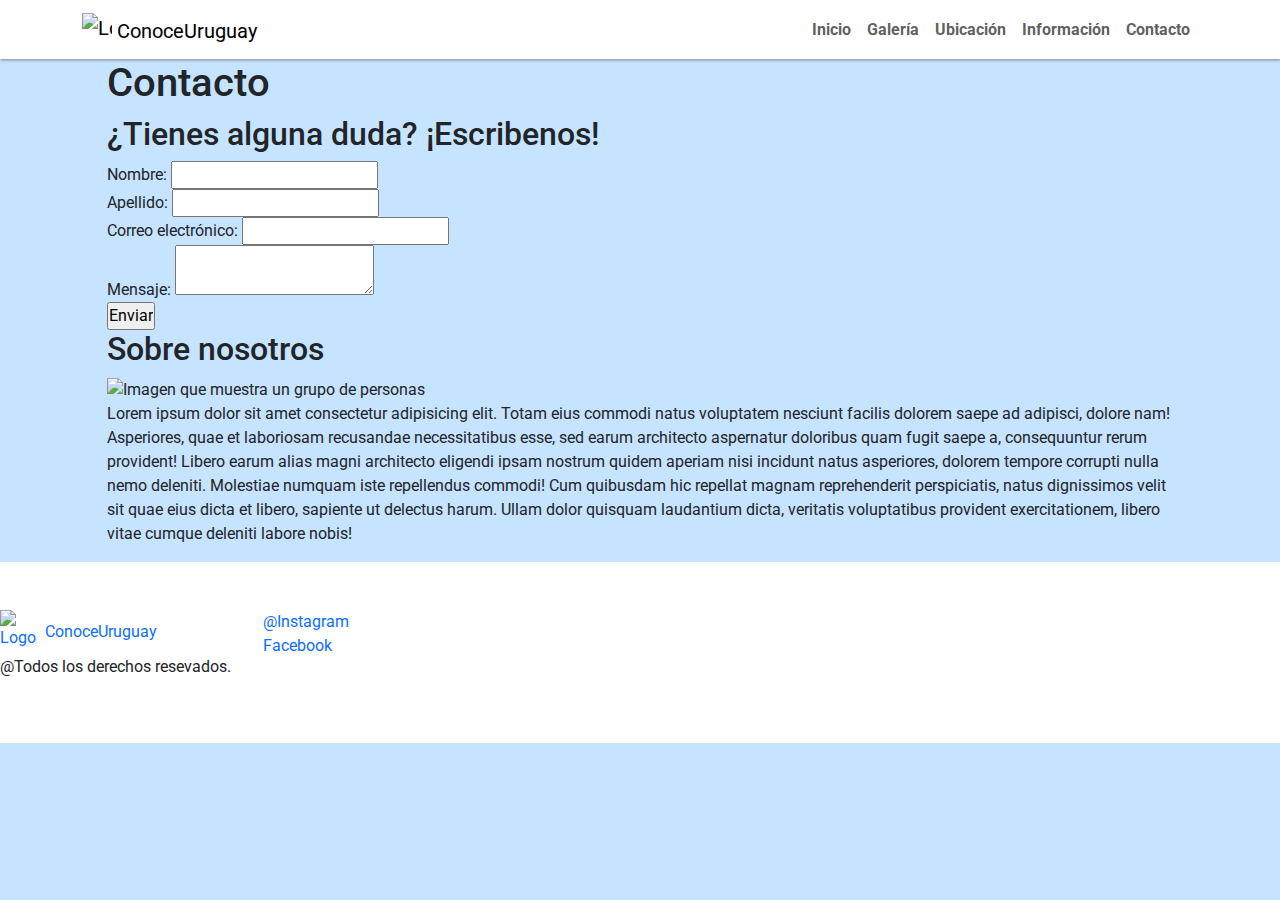
==== pages/contacto.html @ ebfac6cf "Subido a GitHub" ====
<!DOCTYPE html>
<html lang="en">

<head>
    <meta charset="UTF-8">
    <meta name="viewport" content="width=device-width, initial-scale=1.0">
    <!-- Fuentes -->
    <link rel="preconnect" href="https://fonts.googleapis.com">
    <link rel="preconnect" href="https://fonts.gstatic.com" crossorigin>
    <link
        href="https://fonts.googleapis.com/css2?family=Roboto:ital,wght@0,100;0,300;0,400;0,500;0,700;0,900;1,100;1,300;1,400;1,500;1,700;1,900&display=swap"
        rel="stylesheet">
    <!-- Se utiliza un solo CSS para todo el proyecto -->
    <link href="https://cdn.jsdelivr.net/npm/bootstrap@5.3.3/dist/css/bootstrap.min.css" rel="stylesheet"
        integrity="sha384-QWTKZyjpPEjISv5WaRU9OFeRpok6YctnYmDr5pNlyT2bRjXh0JMhjY6hW+ALEwIH" crossorigin="anonymous">
    <link rel="stylesheet" href="../styles/style.css">
    <title>Contacto | ConoceUruguay</title>
    <link rel="shortcut icon" href="../multimedia/logo.ico">
</head>

<body>
    <div class="estructura-pagina">
        <header class="container-fluid encabezado">
            <nav class="navbar navbar-expand-md">
                <div class="container-lg">
                    <a class="navbar-brand" href="../index.html">
                        <img src="../multimedia/logo.png" width="30" height="30" alt="Logo sobre página de viajes"
                            class="d-inline-block align-text-bottom">
                        ConoceUruguay
                    </a>
                    <button class="navbar-toggler" type="button" data-bs-toggle="collapse"
                        data-bs-target="#navbarSupportedContent" aria-controls="navbarSupportedContent"
                        aria-expanded="false" aria-label="Toggle navigation">
                        <span class="navbar-toggler-icon"></span>
                    </button>
                    <div class="collapse navbar-collapse justify-content-end" id="navbarSupportedContent">
                        <ul class="navbar-nav mb-2 mb-md-0">
                            <li class="nav-item">
                                <a class="nav-link" href="../index.html">Inicio</a>
                            </li>
                            <li class="nav-item">
                                <a class="nav-link" href="../pages/galeria.html">Galería</a>
                            </li>
                            <li class="nav-item">
                                <a class="nav-link" href="../pages/ubicaciones.html">Ubicación</a>
                            </li>
                            <li class="nav-item">
                                <a class="nav-link" href="../pages/informacion.html">Información</a>
                            </li>
                            <li class="nav-item">
                                <a class="nav-link" href="../pages/contacto.html">Contacto</a>
                            </li>
                            <!-- <li class="nav-item dropdown">
                                        <a class="nav-link dropdown-toggle" href="#" role="button" data-bs-toggle="dropdown"
                                            aria-expanded="false">
                                            Perfil
                                        </a>
                                        <ul class="dropdown-menu">
                                            <li><a class="dropdown-item" href="#">Action</a></li>
                                            <li><a class="dropdown-item" href="#">Another action</a></li>
                                            <li>
                                                <hr class="dropdown-divider">
                                            </li>
                                            <li><a class="dropdown-item" href="#">Something else here</a></li>
                                        </ul>
                                    </li> -->
                        </ul>

                    </div>
                </div>
            </nav>
        </header>
        <main class="contenido-principal">
            <h1>Contacto</h1>
            <section class="formulario-contacto">
                <h2>¿Tienes alguna duda? ¡Escribenos!</h2>
                <form action="" method="POST">
                    <label for="nombre">Nombre:</label>
                    <input type="text" id="nombre">
                    <br>
                    <label for="apellido">Apellido:</label>
                    <input type="text" id="apellido">
                    <br>
                    <label for="email">Correo electrónico:</label>
                    <input type="text" id="email">
                    <br>
                    <label for="mensaje">Mensaje:</label>
                    <textarea id="mensaje">
                    </textarea>
                    <br>
                    <input type="submit" value="Enviar">
                </form>
            </section>
            <section class="sobre-nosotros">
                <h2>Sobre nosotros</h2>
                <img src="../multimedia/sobre-nosotros.avif" alt="Imagen que muestra un grupo de personas"
                    class="img-sobre-nosotros">
                <p>Lorem ipsum dolor sit amet consectetur adipisicing elit. Totam eius commodi natus voluptatem nesciunt
                    facilis dolorem saepe ad adipisci, dolore nam! Asperiores, quae et laboriosam recusandae
                    necessitatibus
                    esse, sed earum architecto aspernatur doloribus quam fugit saepe a, consequuntur rerum provident!
                    Libero
                    earum alias magni architecto eligendi ipsam nostrum quidem aperiam nisi incidunt natus asperiores,
                    dolorem tempore corrupti nulla nemo deleniti. Molestiae numquam iste repellendus commodi! Cum
                    quibusdam
                    hic repellat magnam reprehenderit perspiciatis, natus dignissimos velit sit quae eius dicta et
                    libero,
                    sapiente ut delectus harum. Ullam dolor quisquam laudantium dicta, veritatis voluptatibus provident
                    exercitationem, libero vitae cumque deleniti labore nobis!</p>
            </section>
        </main>
        <footer class="pie-de-pagina">
            <section>
                <a href="../index.html" class="logo">
                    <img src="../multimedia/logo.png" alt="Logo sobre página de viajes" class="img-logo">
                    ConoceUruguay
                </a>
                <p>@Todos los derechos resevados.</p>
            </section>
            <section class="redes-sociales">
                <ul>
                    <li>
                        <a href="https://www.instagram.com/" target="_blank">
                            @Instagram
                        </a>
                    </li>
                    <li>
                        <a href="https://www.facebook.com/?locale=es_LA" target="_blank">
                            Facebook
                        </a>
                    </li>
                </ul>
            </section>
        </footer>
    </div>

    <script src="https://cdn.jsdelivr.net/npm/bootstrap@5.3.3/dist/js/bootstrap.bundle.min.js"
        integrity="sha384-YvpcrYf0tY3lHB60NNkmXc5s9fDVZLESaAA55NDzOxhy9GkcIdslK1eN7N6jIeHz"
        crossorigin="anonymous"></script>
</body>

</html>
---- styles/style.css ----
/* Selectores */

/* Selectores de etiqueta */

* {
    padding: 0;
    margin: 0;
    box-sizing: border-box;
}

body {
    font-family: "Roboto";
    background-color: #c6e3ff;
}

/* ### Estilo de la barra de navegación ### */

header {
    background-color: #FFFFFF;
    position: sticky;
    z-index: 20;
    top:0px;
    box-shadow: 1px 1px 3px gray;
}

nav ul {
    display: flex;
}

/* .menu {
    display: flex;
    align-items: center;
    justify-content: space-between;
    padding: 0 30px; 
} */

/* ######################################## */

/* Margen superior para dejar espacio para la barra de navegación */
main {
    /* margin-top: 59px; */
    /* display: inherit; */
    overflow:visible;
}

/* Estilo del footer */
footer {
    background-color: #FFFFFF;
    display: flex;
    /* width:100%; */
    /* box-shadow: 1px 1px 3px gray; */
    /* position:fixed; */
    /* bottom:0; */
}

/* Quitar las decoraciones de los anclajes */
a {
    text-decoration: none;
}

/* Quitar viñetas de las listas */
ul {
    list-style-type: none;    
}

/* Elementos de texto de la barra de navegación */
header nav ul li {
    /* display: inline-block;
    font-size: larger; */
    font-weight: bold;
}

/* Selectores de ID */

#id-ejemplo {
    background-color: gray;
}

/* Selectores de clases */

.clase-ejemplo {
    width: 50%;
    height: 100vh;
    /* viewport width/height utiliza la medida del dispositivo */
    /* Porcentaje % utiliza el porcentaje de su contenedor */
}

.logo {
    /* background-color: red; */
    display: flex;
    align-items: center;
    /* margin-left: 20px; */
}

.img-logo {
    width: 45px;
    height: 45px;
}

/* .btn-perfil {
    width: 45px;
    height: 45px;
    margin: 10px;
} */

.imagen-galeria {
    max-width: 20%;
}

.lugar {
    display: inline-flex;
}

.imagen-lista {
    width: 150px;
}

.lista-lugares {
    display: flex;
    /* flex-direction: row;  column */
    justify-content: center;
    flex-wrap: wrap;
}

.lugar {
    width: 80%;
}

/* Comienza a aplicar Grid */

.estructura-pagina {
    display: grid;
    grid-template-columns: 1fr 10fr 1fr;
    grid-template-areas: 
    "header header header"
    ". main ."
    "footer footer footer";
}

.encabezado {
    grid-area: header;
}

.contenido-principal {
    grid-area: main;
}

.pie-de-pagina {
    grid-area: footer;
    padding-top: 3rem;
    padding-bottom: 3rem;
    /* width: 100%; */
    /* height: 20vh; */
}

.portada {
    grid-area: portada;
    /* grid-column: 1/3; */

}

.seccion-index {
    /* background-image: url("../multimedia/galeria/Montevideo-Plaza-Independencia-1.jpg");
    background-image: ;
    background-repeat: no-repeat;
    background-size: cover; */
    /* height: 90vh; */
    /* display: grid; */
    /* max-height: 1400px; */
    justify-content: center;
    align-items: center;
    /* grid-template-columns: 1fr 1fr 1fr; */
    /* grid-template-rows: 1fr 1fr 1fr 1fr; */
    /* grid-template-areas:
    "img-index img-index img-index"
    "titulo titulo titulo"
    "sub-titulo sub-titulo sub-titulo"
    "parrafo parrafo parrafo"; */
}

.titulo {
    grid-area: titulo;
    border-width: 3px;
    border-color: red;
}

.sub-titulo {
    grid-area: sub-titulo;
}

.parrafo {
    grid-area: parrafo;
}

.img-index {
    position: sticky;
    top:59px;
    z-index: -10;
    grid-area: img-index;
    /* grid-column: 1/4;
    grid-row: 1/4; */
    /* object-fit: cover; */
    width: 100%;

    /* height: 100%; */
    /* max-height: 94vh; */
}

/* @media only screen and () {
    
} */
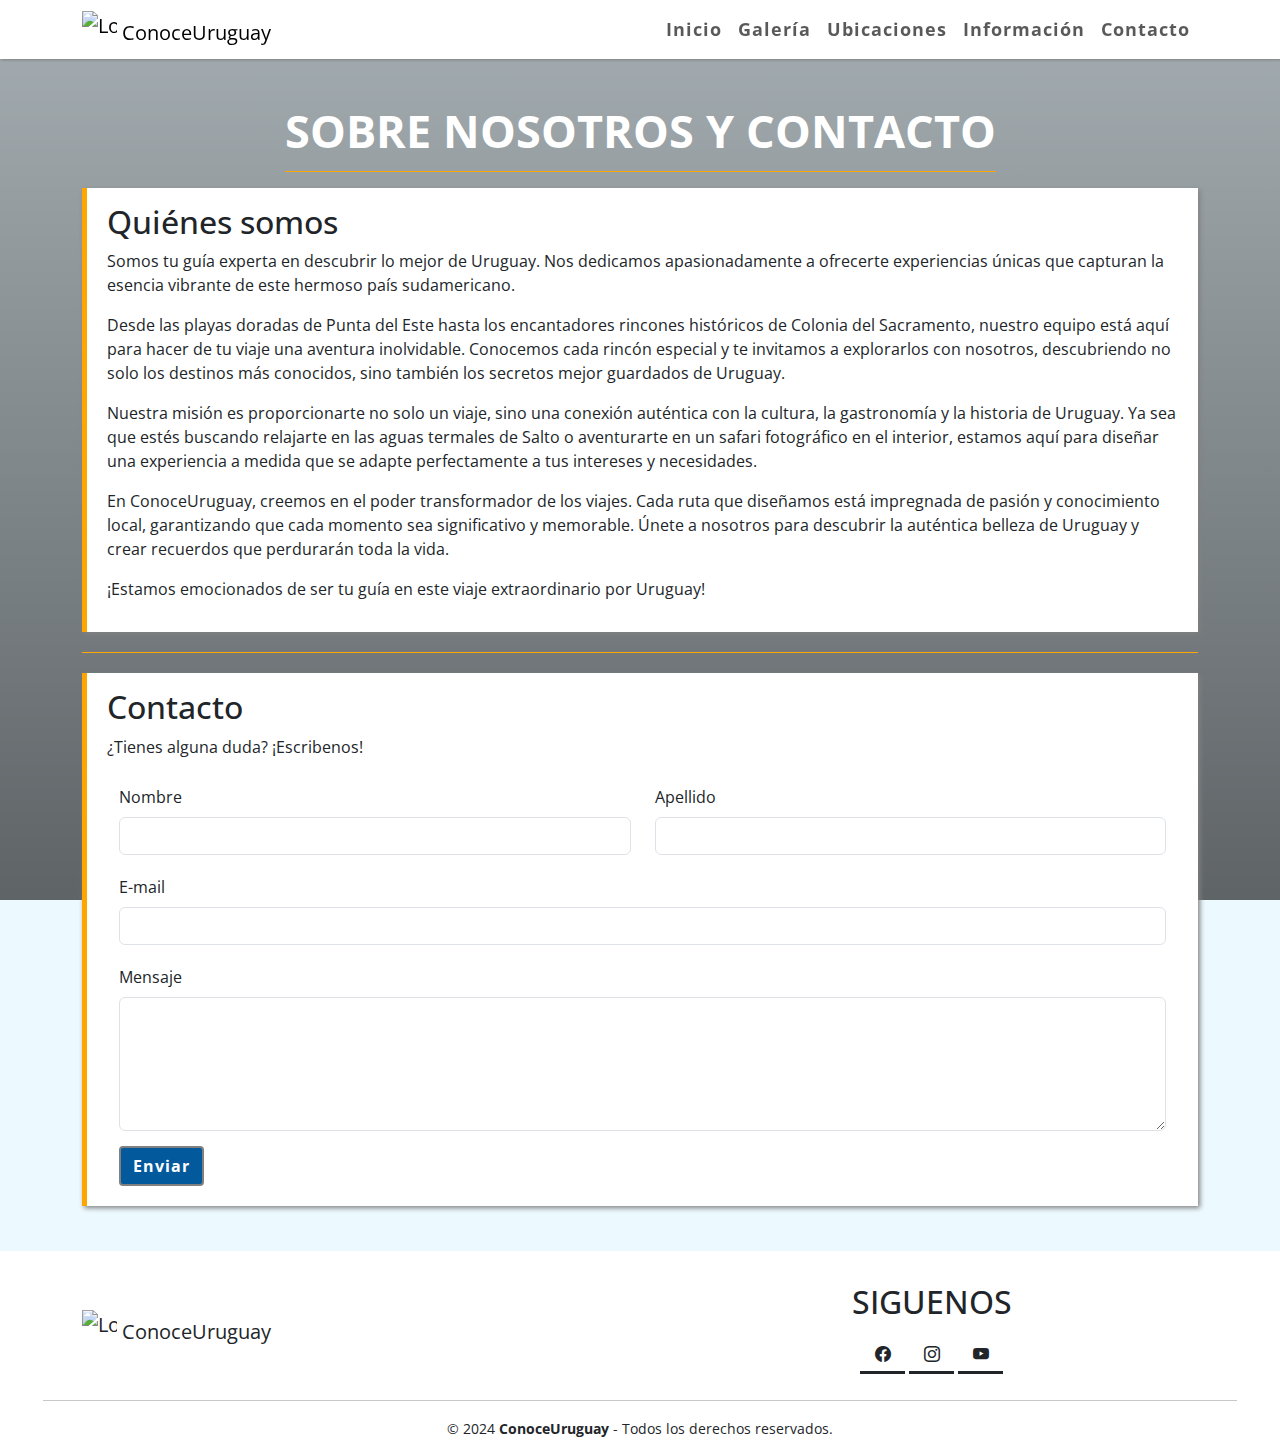
==== commit 1bc93e30: "Formato de documentos" ====
--- a/pages/contacto.html
+++ b/pages/contacto.html
@@ -4,136 +4,154 @@
 <head>
     <meta charset="UTF-8">
     <meta name="viewport" content="width=device-width, initial-scale=1.0">
+    <!-- Meta Description -->
+    <meta name="description"
+        content="Contáctanos para más información sobre viajes en Uruguay. Resuelve tus dudas, consulta sobre reservas o simplemente déjanos saber cómo podemos ayudarte a planificar la experiencia perfecta en Uruguay.">
+    <!-- Meta Keywords -->
+    <meta name="description"
+        content="Contacto viajes Uruguay, Consultas turismo Uruguay, Información contacto Uruguay, Reservas viajes Uruguay, Contactar agencia viajes Uruguay">
     <!-- Fuentes -->
     <link rel="preconnect" href="https://fonts.googleapis.com">
     <link rel="preconnect" href="https://fonts.gstatic.com" crossorigin>
     <link
-        href="https://fonts.googleapis.com/css2?family=Roboto:ital,wght@0,100;0,300;0,400;0,500;0,700;0,900;1,100;1,300;1,400;1,500;1,700;1,900&display=swap"
+        href="https://fonts.googleapis.com/css2?family=Open+Sans:ital,wdth,wght@0,75..100,300..800;1,75..100,300..800&display=swap"
         rel="stylesheet">
     <!-- Se utiliza un solo CSS para todo el proyecto -->
     <link href="https://cdn.jsdelivr.net/npm/bootstrap@5.3.3/dist/css/bootstrap.min.css" rel="stylesheet"
         integrity="sha384-QWTKZyjpPEjISv5WaRU9OFeRpok6YctnYmDr5pNlyT2bRjXh0JMhjY6hW+ALEwIH" crossorigin="anonymous">
+    <link rel="stylesheet" href="https://cdn.jsdelivr.net/npm/bootstrap-icons@1.11.3/font/bootstrap-icons.min.css">
     <link rel="stylesheet" href="../styles/style.css">
     <title>Contacto | ConoceUruguay</title>
-    <link rel="shortcut icon" href="../multimedia/logo.ico">
+    <link rel="shortcut icon" href="../multimedia/logo.ico" type="image/x-icon">
 </head>
 
 <body>
-    <div class="estructura-pagina">
-        <header class="container-fluid encabezado">
-            <nav class="navbar navbar-expand-md">
-                <div class="container-lg">
-                    <a class="navbar-brand" href="../index.html">
-                        <img src="../multimedia/logo.png" width="30" height="30" alt="Logo sobre página de viajes"
-                            class="d-inline-block align-text-bottom">
-                        ConoceUruguay
-                    </a>
-                    <button class="navbar-toggler" type="button" data-bs-toggle="collapse"
-                        data-bs-target="#navbarSupportedContent" aria-controls="navbarSupportedContent"
-                        aria-expanded="false" aria-label="Toggle navigation">
-                        <span class="navbar-toggler-icon"></span>
-                    </button>
-                    <div class="collapse navbar-collapse justify-content-end" id="navbarSupportedContent">
-                        <ul class="navbar-nav mb-2 mb-md-0">
-                            <li class="nav-item">
-                                <a class="nav-link" href="../index.html">Inicio</a>
-                            </li>
-                            <li class="nav-item">
-                                <a class="nav-link" href="../pages/galeria.html">Galería</a>
-                            </li>
-                            <li class="nav-item">
-                                <a class="nav-link" href="../pages/ubicaciones.html">Ubicación</a>
-                            </li>
-                            <li class="nav-item">
-                                <a class="nav-link" href="../pages/informacion.html">Información</a>
-                            </li>
-                            <li class="nav-item">
-                                <a class="nav-link" href="../pages/contacto.html">Contacto</a>
-                            </li>
-                            <!-- <li class="nav-item dropdown">
-                                        <a class="nav-link dropdown-toggle" href="#" role="button" data-bs-toggle="dropdown"
-                                            aria-expanded="false">
-                                            Perfil
-                                        </a>
-                                        <ul class="dropdown-menu">
-                                            <li><a class="dropdown-item" href="#">Action</a></li>
-                                            <li><a class="dropdown-item" href="#">Another action</a></li>
-                                            <li>
-                                                <hr class="dropdown-divider">
-                                            </li>
-                                            <li><a class="dropdown-item" href="#">Something else here</a></li>
-                                        </ul>
-                                    </li> -->
-                        </ul>
-
-                    </div>
-                </div>
-            </nav>
-        </header>
-        <main class="contenido-principal">
-            <h1>Contacto</h1>
-            <section class="formulario-contacto">
-                <h2>¿Tienes alguna duda? ¡Escribenos!</h2>
-                <form action="" method="POST">
-                    <label for="nombre">Nombre:</label>
-                    <input type="text" id="nombre">
-                    <br>
-                    <label for="apellido">Apellido:</label>
-                    <input type="text" id="apellido">
-                    <br>
-                    <label for="email">Correo electrónico:</label>
-                    <input type="text" id="email">
-                    <br>
-                    <label for="mensaje">Mensaje:</label>
-                    <textarea id="mensaje">
-                    </textarea>
-                    <br>
-                    <input type="submit" value="Enviar">
-                </form>
-            </section>
-            <section class="sobre-nosotros">
-                <h2>Sobre nosotros</h2>
-                <img src="../multimedia/sobre-nosotros.avif" alt="Imagen que muestra un grupo de personas"
-                    class="img-sobre-nosotros">
-                <p>Lorem ipsum dolor sit amet consectetur adipisicing elit. Totam eius commodi natus voluptatem nesciunt
-                    facilis dolorem saepe ad adipisci, dolore nam! Asperiores, quae et laboriosam recusandae
-                    necessitatibus
-                    esse, sed earum architecto aspernatur doloribus quam fugit saepe a, consequuntur rerum provident!
-                    Libero
-                    earum alias magni architecto eligendi ipsam nostrum quidem aperiam nisi incidunt natus asperiores,
-                    dolorem tempore corrupti nulla nemo deleniti. Molestiae numquam iste repellendus commodi! Cum
-                    quibusdam
-                    hic repellat magnam reprehenderit perspiciatis, natus dignissimos velit sit quae eius dicta et
-                    libero,
-                    sapiente ut delectus harum. Ullam dolor quisquam laudantium dicta, veritatis voluptatibus provident
-                    exercitationem, libero vitae cumque deleniti labore nobis!</p>
-            </section>
-        </main>
-        <footer class="pie-de-pagina">
-            <section>
-                <a href="../index.html" class="logo">
-                    <img src="../multimedia/logo.png" alt="Logo sobre página de viajes" class="img-logo">
+    <header class="container-fluid">
+        <nav class="navbar navbar-expand-md">
+            <div class="container-lg">
+                <a class="navbar-brand logo" href="../index.html">
+                    <img src="../multimedia/logo.png" width="35" height="35" alt="Logo sobre página de viajes"
+                        class="d-inline-block align-text-bottom">
                     ConoceUruguay
                 </a>
-                <p>@Todos los derechos resevados.</p>
+                <button class="navbar-toggler" type="button" data-bs-toggle="collapse"
+                    data-bs-target="#navbarSupportedContent" aria-controls="navbarSupportedContent"
+                    aria-expanded="false" aria-label="Toggle navigation">
+                    <span class="navbar-toggler-icon"></span>
+                </button>
+                <div class="collapse navbar-collapse justify-content-end" id="navbarSupportedContent">
+                    <ul class="navbar-nav mb-2 mb-md-0">
+                        <li class="nav-item">
+                            <a class="nav-link" href="../index.html">Inicio</a>
+                        </li>
+                        <li class="nav-item">
+                            <a class="nav-link" href="./galeria.html">Galería</a>
+                        </li>
+                        <li class="nav-item">
+                            <a class="nav-link" href="./ubicaciones.html">Ubicaciones</a>
+                        </li>
+                        <li class="nav-item">
+                            <a class="nav-link" href="./informacion.html">Información</a>
+                        </li>
+                        <li class="nav-item">
+                            <a class="nav-link" href="./contacto.html">Contacto</a>
+                        </li>
+                    </ul>
+
+                </div>
+            </div>
+        </nav>
+    </header>
+    <main>
+        <div class="fondo-contacto">
+            <section class="container-lg titulo-contacto">
+                <div>
+                    <h1>SOBRE NOSOTROS Y CONTACTO</h1>
+                    <hr>
+                </div>
             </section>
+            <section class="container-lg seccion-contacto">
+                <div class="caja">
+                    <h2>Quiénes somos</h2>
+                    <p>Somos tu guía experta en descubrir lo mejor de Uruguay. Nos dedicamos apasionadamente a ofrecerte
+                        experiencias únicas que capturan la esencia vibrante de este hermoso país sudamericano.</p>
+                    <p>Desde las playas doradas de Punta del Este hasta los encantadores rincones históricos de Colonia
+                        del
+                        Sacramento, nuestro equipo está aquí para hacer de tu viaje una aventura inolvidable. Conocemos
+                        cada
+                        rincón especial y te invitamos a explorarlos con nosotros, descubriendo no solo los destinos más
+                        conocidos, sino también los secretos mejor guardados de Uruguay.</p>
+                    <p>Nuestra misión es proporcionarte no solo un viaje, sino una conexión auténtica con la cultura, la
+                        gastronomía y la historia de Uruguay. Ya sea que estés buscando relajarte en las aguas termales
+                        de
+                        Salto o aventurarte en un safari fotográfico en el interior, estamos aquí para diseñar una
+                        experiencia a medida que se adapte perfectamente a tus intereses y necesidades.</p>
+                    <p>En ConoceUruguay, creemos en el poder transformador de los viajes. Cada ruta que diseñamos está
+                        impregnada de pasión y conocimiento local, garantizando que cada momento sea significativo y
+                        memorable. Únete a nosotros para descubrir la auténtica belleza de Uruguay y crear recuerdos que
+                        perdurarán toda la vida.</p>
+                    <p>¡Estamos emocionados de ser tu guía en este viaje extraordinario por Uruguay!</p>
+                </div>
+            </section>
+            <section class="container-lg seccion-contacto">
+                <!-- <div>
+                    <h2>CONTACTO</h2> -->
+                <hr>
+                <!-- </div> -->
+            </section>
+            <section class="container-lg seccion-contacto">
+                <div class="caja">
+                    <h2>Contacto</h2>
+                    <p>¿Tienes alguna duda? ¡Escribenos!</p>
+                    <form action="" method="POST" class="row m-0 p-0">
+                        <div class="item nombre">
+                            <label for="nombre" class="form-label">Nombre</label>
+                            <input type="text" class="form-control" id="nombre">
+                        </div>
+                        <div class="item apellido">
+                            <label for="apellido" class="form-label">Apellido</label>
+                            <input type="text" class="form-control" id="apellido">
+                        </div>
+                        <div class="item">
+                            <label for="email" class="form-label">E-mail</label>
+                            <input type="email" class="form-control" id="email" autocomplete="email">
+                        </div>
+                        <div class="item">
+                            <label for="mensaje" class="form-label">Mensaje</label>
+                            <textarea class="form-control" id="mensaje" rows="5"></textarea>
+                        </div>
+                        <div class="boton-item">
+                            <button type="submit" class="btn boton-form">Enviar</button>
+                        </div>
+                    </form>
+                </div>
+            </section>
+        </div>
+    </main>
+    <footer class="container-fluid">
+        <div class="container-lg pie-de-pagina">
+            <section class="footer-logo">
+                <a class="navbar-brand" href="./index.html">
+                    <img src="../multimedia/logo.png" width="35" height="35" alt="Logo sobre página de viajes"
+                        class="d-inline-block align-text-bottom">
+                    ConoceUruguay
+                </a>
+            </section>
+            <hr>
             <section class="redes-sociales">
-                <ul>
-                    <li>
-                        <a href="https://www.instagram.com/" target="_blank">
-                            @Instagram
-                        </a>
-                    </li>
-                    <li>
-                        <a href="https://www.facebook.com/?locale=es_LA" target="_blank">
-                            Facebook
-                        </a>
-                    </li>
-                </ul>
+                <h2>SIGUENOS</h2>
+                <div class="iconos-redes">
+                    <a class="bi bi-facebook" href="https://www.facebook.com/?locale=es_LA" target="_blank"></a>
+                    <a class="bi bi-instagram" href="https://www.instagram.com/" target="_blank"></a>
+                    <a class="bi bi-youtube" href="https://www.youtube.com/" target="_blank"></a>
+                </div>
             </section>
-        </footer>
-    </div>
-
+        </div>
+        <hr>
+        <section class="copyright">
+            <small>&copy; 2024 <b>ConoceUruguay</b> - Todos los derechos reservados.</small>
+        </section>
+    </footer>
     <script src="https://cdn.jsdelivr.net/npm/bootstrap@5.3.3/dist/js/bootstrap.bundle.min.js"
         integrity="sha384-YvpcrYf0tY3lHB60NNkmXc5s9fDVZLESaAA55NDzOxhy9GkcIdslK1eN7N6jIeHz"
         crossorigin="anonymous"></script>
--- a/styles/style.css
+++ b/styles/style.css
@@ -1,211 +1,669 @@
-/* Selectores */
-
-/* Selectores de etiqueta */
-
+@charset "UTF-8";
+/*##### MAPS #####*/
+/*##### FIN # MAPS #####*/
+/*##### VARIABLES #####*/
+/*##### FIN # VARIABLES #####*/
+/*##### MIXINS #####*/
+/*##### FIN # MIXINS #####*/
+/*##### EXTEND #####*/
+.texto-titulo-pag div h1, .contenedor-informacion .titulo-informacion div h1, .contenedor-ubicacion .titulo-ubicacion div h1, .contenedor-galeria .titulo-galeria div h1 {
+  justify-self: flex-start;
+  color: white;
+  font-weight: bold;
+  font-size: 45px;
+}
+.texto-titulo-pag div hr, .contenedor-informacion .titulo-informacion div hr, .contenedor-ubicacion .titulo-ubicacion div hr, .contenedor-galeria .titulo-galeria div hr {
+  width: 100%;
+  color: orange;
+  opacity: initial;
+  margin-top: 5px;
+}
+
+.barra_busqueda .busqueda-y-filtrado, .contenedor-informacion .titulo-informacion .busqueda-y-filtrado, .contenedor-ubicacion .titulo-ubicacion .busqueda-y-filtrado, .contenedor-galeria .titulo-galeria .busqueda-y-filtrado {
+  background-color: rgb(2, 90, 156);
+  padding: 10px 15px;
+  width: 100%;
+}
+.barra_busqueda .busqueda-y-filtrado .form-inline, .contenedor-informacion .titulo-informacion .busqueda-y-filtrado .form-inline, .contenedor-ubicacion .titulo-ubicacion .busqueda-y-filtrado .form-inline, .contenedor-galeria .titulo-galeria .busqueda-y-filtrado .form-inline {
+  border-left: 5px solid orange;
+}
+.barra_busqueda .busqueda-y-filtrado .form-inline .input-group .form-control, .contenedor-informacion .titulo-informacion .busqueda-y-filtrado .form-inline .input-group .form-control, .contenedor-ubicacion .titulo-ubicacion .busqueda-y-filtrado .form-inline .input-group .form-control, .contenedor-galeria .titulo-galeria .busqueda-y-filtrado .form-inline .input-group .form-control,
+.barra_busqueda .busqueda-y-filtrado .form-inline .input-group .form-select,
+.contenedor-informacion .titulo-informacion .busqueda-y-filtrado .form-inline .input-group .form-select,
+.contenedor-ubicacion .titulo-ubicacion .busqueda-y-filtrado .form-inline .input-group .form-select,
+.contenedor-galeria .titulo-galeria .busqueda-y-filtrado .form-inline .input-group .form-select {
+  border-color: gray;
+}
+.barra_busqueda .busqueda-y-filtrado .form-inline .input-group .form-select, .contenedor-informacion .titulo-informacion .busqueda-y-filtrado .form-inline .input-group .form-select, .contenedor-ubicacion .titulo-ubicacion .busqueda-y-filtrado .form-inline .input-group .form-select, .contenedor-galeria .titulo-galeria .busqueda-y-filtrado .form-inline .input-group .form-select {
+  max-width: 200px;
+}
+.barra_busqueda .busqueda-y-filtrado .form-inline .input-group .input-group-prepend:nth-child(1) .input-group-text, .contenedor-informacion .titulo-informacion .busqueda-y-filtrado .form-inline .input-group .input-group-prepend:nth-child(1) .input-group-text, .contenedor-ubicacion .titulo-ubicacion .busqueda-y-filtrado .form-inline .input-group .input-group-prepend:nth-child(1) .input-group-text, .contenedor-galeria .titulo-galeria .busqueda-y-filtrado .form-inline .input-group .input-group-prepend:nth-child(1) .input-group-text {
+  background-color: rgb(2, 90, 156);
+  border-bottom-right-radius: 0;
+  border-top-right-radius: 0;
+  border-color: rgb(2, 90, 156);
+  color: white;
+}
+.barra_busqueda .busqueda-y-filtrado .form-inline .input-group .input-group-prepend:nth-child(3) .input-group-text, .contenedor-informacion .titulo-informacion .busqueda-y-filtrado .form-inline .input-group .input-group-prepend:nth-child(3) .input-group-text, .contenedor-ubicacion .titulo-ubicacion .busqueda-y-filtrado .form-inline .input-group .input-group-prepend:nth-child(3) .input-group-text, .contenedor-galeria .titulo-galeria .busqueda-y-filtrado .form-inline .input-group .input-group-prepend:nth-child(3) .input-group-text {
+  background-color: rgb(2, 90, 156);
+  border-radius: 0;
+  border-color: rgb(2, 90, 156);
+  color: white;
+}
+.barra_busqueda .busqueda-y-filtrado .form-inline .input-group .input-group-append:nth-child(5) button, .contenedor-informacion .titulo-informacion .busqueda-y-filtrado .form-inline .input-group .input-group-append:nth-child(5) button, .contenedor-ubicacion .titulo-ubicacion .busqueda-y-filtrado .form-inline .input-group .input-group-append:nth-child(5) button, .contenedor-galeria .titulo-galeria .busqueda-y-filtrado .form-inline .input-group .input-group-append:nth-child(5) button {
+  border-radius: 4px;
+  color: white;
+  letter-spacing: 1px;
+  border: 1px solid gray;
+  background-color: orange;
+  transition: 0.5s;
+  cursor: pointer;
+  border-bottom-left-radius: 0;
+  border-top-left-radius: 0;
+  z-index: 0;
+}
+.barra_busqueda .busqueda-y-filtrado .form-inline .input-group .input-group-append:nth-child(5) button:hover, .contenedor-informacion .titulo-informacion .busqueda-y-filtrado .form-inline .input-group .input-group-append:nth-child(5) button:hover, .contenedor-ubicacion .titulo-ubicacion .busqueda-y-filtrado .form-inline .input-group .input-group-append:nth-child(5) button:hover, .contenedor-galeria .titulo-galeria .busqueda-y-filtrado .form-inline .input-group .input-group-append:nth-child(5) button:hover {
+  border-color: gray;
+  background-color: gray;
+}
+.barra_busqueda .busqueda-y-filtrado .oculto-md, .contenedor-informacion .titulo-informacion .busqueda-y-filtrado .oculto-md, .contenedor-ubicacion .titulo-ubicacion .busqueda-y-filtrado .oculto-md, .contenedor-galeria .titulo-galeria .busqueda-y-filtrado .oculto-md {
+  display: none;
+  border-left: 5px solid orange;
+}
+.barra_busqueda .busqueda-y-filtrado .oculto-md .input-group, .contenedor-informacion .titulo-informacion .busqueda-y-filtrado .oculto-md .input-group, .contenedor-ubicacion .titulo-ubicacion .busqueda-y-filtrado .oculto-md .input-group, .contenedor-galeria .titulo-galeria .busqueda-y-filtrado .oculto-md .input-group {
+  margin-bottom: 10px;
+}
+.barra_busqueda .busqueda-y-filtrado .oculto-md .input-group .form-control, .contenedor-informacion .titulo-informacion .busqueda-y-filtrado .oculto-md .input-group .form-control, .contenedor-ubicacion .titulo-ubicacion .busqueda-y-filtrado .oculto-md .input-group .form-control, .contenedor-galeria .titulo-galeria .busqueda-y-filtrado .oculto-md .input-group .form-control,
+.barra_busqueda .busqueda-y-filtrado .oculto-md .input-group .form-select,
+.contenedor-informacion .titulo-informacion .busqueda-y-filtrado .oculto-md .input-group .form-select,
+.contenedor-ubicacion .titulo-ubicacion .busqueda-y-filtrado .oculto-md .input-group .form-select,
+.contenedor-galeria .titulo-galeria .busqueda-y-filtrado .oculto-md .input-group .form-select {
+  border-color: gray;
+}
+.barra_busqueda .busqueda-y-filtrado .oculto-md .input-group .input-group-prepend:nth-child(1) .input-group-text, .contenedor-informacion .titulo-informacion .busqueda-y-filtrado .oculto-md .input-group .input-group-prepend:nth-child(1) .input-group-text, .contenedor-ubicacion .titulo-ubicacion .busqueda-y-filtrado .oculto-md .input-group .input-group-prepend:nth-child(1) .input-group-text, .contenedor-galeria .titulo-galeria .busqueda-y-filtrado .oculto-md .input-group .input-group-prepend:nth-child(1) .input-group-text {
+  width: 98px;
+  background-color: rgb(2, 90, 156);
+  border-bottom-right-radius: 0;
+  border-top-right-radius: 0;
+  border-color: rgb(2, 90, 156);
+  color: white;
+}
+.barra_busqueda .busqueda-y-filtrado .oculto-md .input-group .input-group-append button, .contenedor-informacion .titulo-informacion .busqueda-y-filtrado .oculto-md .input-group .input-group-append button, .contenedor-ubicacion .titulo-ubicacion .busqueda-y-filtrado .oculto-md .input-group .input-group-append button, .contenedor-galeria .titulo-galeria .busqueda-y-filtrado .oculto-md .input-group .input-group-append button {
+  border-radius: 4px;
+  color: white;
+  letter-spacing: 1px;
+  border: 1px solid gray;
+  background-color: orange;
+  transition: 0.5s;
+  cursor: pointer;
+  border-bottom-left-radius: 0;
+  border-top-left-radius: 0;
+  z-index: 0;
+}
+.barra_busqueda .busqueda-y-filtrado .oculto-md .input-group .input-group-append button:hover, .contenedor-informacion .titulo-informacion .busqueda-y-filtrado .oculto-md .input-group .input-group-append button:hover, .contenedor-ubicacion .titulo-ubicacion .busqueda-y-filtrado .oculto-md .input-group .input-group-append button:hover, .contenedor-galeria .titulo-galeria .busqueda-y-filtrado .oculto-md .input-group .input-group-append button:hover {
+  border-color: gray;
+  background-color: gray;
+}
+.barra_busqueda hr, .contenedor-informacion .titulo-informacion hr, .contenedor-ubicacion .titulo-ubicacion hr, .contenedor-galeria .titulo-galeria hr {
+  width: 100%;
+  color: orange;
+  opacity: initial;
+}
+
+.item-info-sitios {
+  width: 200px;
+  height: 500px;
+  border-radius: 5px;
+  border: 1px solid #212529;
+  transition: 0.5s;
+}
+
+.item-info-sitios:hover {
+  transform: scale(1.1, 1.1);
+}
+
+/*##### FIN # EXTEND #####*/
+/*##### RESETS #####*/
 * {
-    padding: 0;
-    margin: 0;
-    box-sizing: border-box;
+  padding: 0;
+  margin: 0;
+  box-sizing: border-box;
 }
 
 body {
-    font-family: "Roboto";
-    background-color: #c6e3ff;
-}
-
-/* ### Estilo de la barra de navegación ### */
-
+  font-family: "Open Sans", sans-serif;
+  background-color: #ecf9ff;
+  /* Quitar las decoraciones de los anclajes */
+  /* Quitar viñetas de las listas */
+}
+body a {
+  text-decoration: none;
+}
+body ul {
+  list-style-type: none;
+}
+
+/*##### FIN # RESETS #####*/
+/*##### ESTILOS DEL HEADER #####*/
 header {
-    background-color: #FFFFFF;
-    position: sticky;
-    z-index: 20;
-    top:0px;
-    box-shadow: 1px 1px 3px gray;
-}
-
-nav ul {
-    display: flex;
-}
-
-/* .menu {
-    display: flex;
+  background-color: white;
+  position: sticky;
+  z-index: 20;
+  top: 0px;
+  box-shadow: 1px 1px 3px gray;
+}
+header nav div .logo {
+  padding-top: 3px;
+  padding-bottom: 3px;
+}
+header nav div div ul {
+  text-align: center;
+}
+header nav div div ul .nav-item a {
+  font-size: 18px;
+  letter-spacing: 1px;
+  font-weight: bold;
+}
+
+/*##### FIN # ESTILOS DEL HEADER #####*/
+/*##### ESTILOS DEL FOOTER #####*/
+footer {
+  background-color: white;
+  display: flex;
+  flex-direction: column;
+  align-items: center;
+  justify-content: center;
+  z-index: 1;
+  width: 100%;
+}
+footer .pie-de-pagina {
+  display: grid;
+  grid-template-columns: repeat(2, 1fr);
+  grid-gap: 50px;
+  padding-top: 2rem;
+  padding-bottom: 1rem;
+}
+footer .pie-de-pagina .footer-logo,
+footer .pie-de-pagina .redes-sociales {
+  display: flex;
+  flex-direction: column;
+}
+footer .pie-de-pagina .footer-logo {
+  justify-content: center;
+  align-items: start;
+  font-size: 1.25rem;
+}
+footer .pie-de-pagina hr {
+  display: none;
+  width: 100%;
+  margin: 10px 0;
+}
+footer .pie-de-pagina .redes-sociales {
+  justify-content: center;
+  align-items: center;
+}
+footer .pie-de-pagina .redes-sociales .iconos-redes a {
+  display: inline-block;
+  text-align: center;
+  text-decoration: none;
+  width: 45px;
+  height: 45px;
+  line-height: 50px;
+  color: #212529;
+  text-align: center;
+  border-bottom: 3px solid;
+  border-color: #212529;
+}
+footer .pie-de-pagina .redes-sociales .iconos-redes a:hover {
+  color: orange;
+  border-color: orange;
+}
+footer hr {
+  width: 95%;
+  margin: 10px 0;
+}
+footer .copyright {
+  padding: 5px 10px;
+  text-align: center;
+}
+
+/*##### FIN # ESTILOS DEL FOOTER #####*/
+/*##### ESTILOS DE INDEX #####*/
+.contenido-principal-index {
+  display: flex;
+  flex-direction: column;
+  align-items: center;
+  justify-content: center;
+  z-index: -1;
+  background-image: linear-gradient(rgba(0, 0, 0, 0.3), rgba(0, 0, 0, 0.6)), url("../multimedia/galeria/Montevideo-Plaza-Independencia-1.jpg");
+  background-attachment: fixed;
+  background-size: cover;
+  background-repeat: no-repeat;
+  background-position-x: center;
+  width: 100%;
+  height: 100vh;
+}
+.contenido-principal-index .seccion-index {
+  display: flex;
+  flex-direction: column;
+  align-items: center;
+  justify-content: center;
+}
+.contenido-principal-index .seccion-index hr {
+  width: 50%;
+  height: 15px;
+  color: orange;
+  opacity: initial;
+}
+.contenido-principal-index .seccion-index .titulo {
+  font-weight: bold;
+  font-size: 50px;
+  letter-spacing: 1px;
+  color: white;
+}
+.contenido-principal-index .seccion-index .sub-titulo {
+  font-weight: bold;
+  font-size: 30px;
+  letter-spacing: 1px;
+  text-align: center;
+  color: white;
+}
+.contenido-principal-index .seccion-index .parrafo {
+  color: white;
+  font-size: 20px;
+  text-align: center;
+}
+.contenido-principal-index .seccion-index .boton-index {
+  border-radius: 4px;
+  color: orange;
+  letter-spacing: 1px;
+  border: 3px solid orange;
+  background-color: transparent;
+  transition: 0.5s;
+  cursor: pointer;
+  font-size: 18px;
+  font-weight: bold;
+  padding: 5px 50px;
+}
+.contenido-principal-index .seccion-index .boton-index:hover {
+  color: white;
+  background-color: orange;
+}
+
+/*##### FIN # ESTILOS DE INDEX #####*/
+/*##### ESTILOS DE GALERIA #####*/
+.contenedor-galeria {
+  display: flex;
+  flex-direction: column;
+  align-items: center;
+  justify-content: center;
+  z-index: -1;
+  background-image: linear-gradient(rgba(0, 0, 0, 0.3), rgba(0, 0, 0, 0.6)), url("../multimedia/fondo_galeria.jpg");
+  background-attachment: fixed;
+  background-size: cover;
+  background-repeat: no-repeat;
+  background-position-x: center;
+}
+.contenedor-galeria .titulo-galeria {
+  display: flex;
+  flex-direction: column;
+  justify-content: center;
+  width: 100%;
+  align-items: center;
+  padding-top: 5vh;
+}
+.contenedor-galeria .galeria {
+  min-height: 100vh;
+  border: 10px solid white;
+  background-color: white;
+  display: grid;
+  grid-template-columns: repeat(auto-fit, minmax(min(350px, 100%), 1fr));
+  gap: 10px;
+  padding: 0 0;
+  margin-bottom: 5vh;
+}
+.contenedor-galeria .galeria .imagen-galeria {
+  width: 100%;
+  height: 100%;
+  object-fit: cover;
+}
+.contenedor-galeria .galeria .imagen-galeria:hover {
+  transform: scale(1.05);
+  outline: 2px solid white !important;
+}
+.contenedor-galeria .galeria .imagen-galeria:nth-child(1) {
+  grid-row-start: span 2;
+}
+.contenedor-galeria .galeria .imagen-galeria:nth-child(6) {
+  grid-column-start: span 2;
+}
+
+/*##### FIN # ESTILOS DE GALERIA #####*/
+/*##### ESTILOS DE UBICACION #####*/
+.contenedor-ubicacion {
+  display: flex;
+  flex-direction: column;
+  align-items: center;
+  justify-content: center;
+  z-index: -1;
+  background-image: linear-gradient(rgba(0, 0, 0, 0.3), rgba(0, 0, 0, 0.6)), url("../multimedia/fondo_ubicacion.jpg");
+  background-attachment: fixed;
+  background-size: cover;
+  background-repeat: no-repeat;
+  background-position-x: center;
+}
+.contenedor-ubicacion .titulo-ubicacion {
+  display: flex;
+  flex-direction: column;
+  justify-content: center;
+  width: 100%;
+  align-items: center;
+  padding-top: 5vh;
+}
+.contenedor-ubicacion .mapa {
+  min-height: 70vh;
+}
+.contenedor-ubicacion .mapa iframe {
+  width: 100%;
+  height: 70vh;
+}
+.contenedor-ubicacion .contenedor-mapa {
+  margin-bottom: 5vh;
+}
+
+/*##### FIN # ESTILOS DE UBICACION #####*/
+/*##### ESTILOS DE INFORMACION #####*/
+.contenedor-informacion {
+  display: flex;
+  flex-direction: column;
+  align-items: center;
+  justify-content: center;
+  z-index: -1;
+  background-image: linear-gradient(rgba(0, 0, 0, 0.3), rgba(0, 0, 0, 0.6)), url("../multimedia/fondo_informacion.jpg");
+  background-attachment: fixed;
+  background-size: cover;
+  background-repeat: no-repeat;
+  background-position-x: center;
+}
+.contenedor-informacion .titulo-informacion {
+  display: flex;
+  flex-direction: column;
+  justify-content: center;
+  width: 100%;
+  align-items: center;
+  padding-top: 5vh;
+}
+.contenedor-informacion .lista-lugares {
+  display: grid;
+  grid-template-columns: repeat(auto-fit, minmax(min(400px, 100%), 1fr));
+  gap: 5px;
+  margin-bottom: 5vh;
+}
+.contenedor-informacion .lista-lugares .lugar {
+  display: flex;
+  flex-direction: column;
+  background-color: white;
+  border-radius: 8px;
+  box-shadow: 0 2px 2px gray;
+  overflow: hidden;
+  margin: 10px;
+  text-align: center;
+  transition: 0.25s;
+}
+.contenedor-informacion .lista-lugares .lugar .lugar-imagen {
+  height: 60%;
+}
+.contenedor-informacion .lista-lugares .lugar .lugar-imagen .imagen-lista {
+  width: 100%;
+  height: 100%;
+  object-fit: cover;
+}
+.contenedor-informacion .lista-lugares .lugar .lugar-texto {
+  height: 40%;
+  display: flex;
+  flex-direction: column;
+  justify-content: center;
+  text-align: center;
+}
+.contenedor-informacion .lista-lugares .lugar .lugar-texto h3 {
+  letter-spacing: 1px;
+  text-transform: uppercase;
+  font-size: 20px;
+}
+.contenedor-informacion .lista-lugares .lugar .lugar-texto p {
+  padding: 0 1rem;
+  font-size: 15px;
+  font-weight: 300;
+}
+.contenedor-informacion .lista-lugares .lugar:hover {
+  transform: translateY(-15px);
+  box-shadow: 0 12px 16px gray;
+}
+
+/*##### FIN # ESTILOS DE INFORMACION #####*/
+/*##### ESTILOS DE CONTACTO #####*/
+.fondo-contacto {
+  display: flex;
+  flex-direction: column;
+  align-items: center;
+  justify-content: center;
+  z-index: -1;
+  background-image: linear-gradient(rgba(0, 0, 0, 0.3), rgba(0, 0, 0, 0.6)), url("../multimedia/fondo_contacto.jpg");
+  background-attachment: fixed;
+  background-size: cover;
+  background-repeat: no-repeat;
+  background-position-x: center;
+  width: 100%;
+  height: fit-content;
+}
+.fondo-contacto .titulo-contacto {
+  display: flex;
+  align-items: center;
+  justify-content: center;
+}
+.fondo-contacto .titulo-contacto div {
+  display: flex;
+  align-items: center;
+  justify-content: center;
+  flex-direction: column;
+  margin-top: 5vh;
+}
+.fondo-contacto .titulo-contacto div h1 {
+  color: white;
+  font-weight: bold;
+  font-size: 45px;
+}
+.fondo-contacto .titulo-contacto div hr {
+  width: 100%;
+  color: orange;
+  opacity: initial;
+  margin-top: 5px;
+}
+.fondo-contacto .seccion-contacto {
+  display: flex;
+  flex-direction: column;
+  align-items: center;
+  justify-content: center;
+}
+.fondo-contacto .seccion-contacto hr {
+  width: 100%;
+  color: orange;
+  opacity: initial;
+  margin: 20px 0;
+}
+.fondo-contacto .seccion-contacto .caja {
+  background-color: white;
+  width: 100%;
+  display: flex;
+  flex-direction: column;
+  align-self: flex-start;
+  padding: 15px 20px;
+  box-shadow: 2px 2px 5px gray;
+  border-left: 5px solid orange;
+}
+.fondo-contacto .seccion-contacto .caja form .nombre,
+.fondo-contacto .seccion-contacto .caja form .apellido {
+  width: 50%;
+}
+.fondo-contacto .seccion-contacto .caja form .item {
+  display: inline-block;
+  align-items: center;
+  justify-content: center;
+  margin: 10px 0;
+}
+.fondo-contacto .seccion-contacto .caja form .boton-item {
+  display: flex;
+  align-items: center;
+  justify-content: flex-start;
+}
+.fondo-contacto .seccion-contacto .caja form .boton-item .boton-form {
+  border-radius: 4px;
+  color: white;
+  letter-spacing: 1px;
+  border: 2px solid gray;
+  background-color: rgb(2, 90, 156);
+  transition: 0.5s;
+  cursor: pointer;
+  margin: 5px 0;
+  font-weight: bold;
+}
+.fondo-contacto .seccion-contacto .caja form .boton-item .boton-form:hover {
+  background-color: orange;
+}
+.fondo-contacto .seccion-contacto:last-of-type {
+  margin-bottom: 5vh;
+}
+
+/*##### FIN # ESTILOS DE CONTACTO #####*/
+/*##### MEDIA QUERYS #####*/
+@media screen and (min-width: 1200px) {
+  .contenedor-galeria .galeria .imagen-galeria:nth-child(3) {
+    grid-row-start: span 2;
+  }
+  .contenedor-galeria .galeria .imagen-galeria:nth-child(9) {
+    grid-row-start: span 2;
+  }
+  .contenedor-galeria .galeria .imagen-galeria:nth-child(10) {
+    grid-column-start: span 2;
+  }
+}
+@media screen and (max-width: 992px) {
+  .contenedor-galeria .galeria {
+    border-width: 25px;
+  }
+  .contenedor-informacion .lista-lugares .lugar .lugar-imagen {
+    height: 50%;
+  }
+  .contenedor-informacion .lista-lugares .lugar .lugar-texto {
+    height: 50%;
+  }
+}
+@media screen and (max-width: 800px) and (min-width: 768px) {
+  header nav div div ul .nav-item a {
+    letter-spacing: 0;
+  }
+}
+@media screen and (max-width: 768px) {
+  .contenedor-informacion .titulo-informacion {
+    grid-template-columns: 1fr;
+  }
+  .contenedor-informacion .titulo-informacion h1 {
+    justify-self: center;
+  }
+  .contenedor-informacion .titulo-informacion .busqueda-y-filtrado {
+    justify-self: center;
     align-items: center;
-    justify-content: space-between;
-    padding: 0 30px; 
-} */
-
-/* ######################################## */
-
-/* Margen superior para dejar espacio para la barra de navegación */
-main {
-    /* margin-top: 59px; */
-    /* display: inherit; */
-    overflow:visible;
-}
-
-/* Estilo del footer */
-footer {
-    background-color: #FFFFFF;
-    display: flex;
-    /* width:100%; */
-    /* box-shadow: 1px 1px 3px gray; */
-    /* position:fixed; */
-    /* bottom:0; */
-}
-
-/* Quitar las decoraciones de los anclajes */
-a {
-    text-decoration: none;
-}
-
-/* Quitar viñetas de las listas */
-ul {
-    list-style-type: none;    
-}
-
-/* Elementos de texto de la barra de navegación */
-header nav ul li {
-    /* display: inline-block;
-    font-size: larger; */
-    font-weight: bold;
-}
-
-/* Selectores de ID */
-
-#id-ejemplo {
-    background-color: gray;
-}
-
-/* Selectores de clases */
-
-.clase-ejemplo {
-    width: 50%;
-    height: 100vh;
-    /* viewport width/height utiliza la medida del dispositivo */
-    /* Porcentaje % utiliza el porcentaje de su contenedor */
-}
-
-.logo {
-    /* background-color: red; */
-    display: flex;
+  }
+  .contenedor-informacion .titulo-informacion .busqueda-y-filtrado .form-inline {
+    display: none;
+  }
+  .contenedor-informacion .titulo-informacion .busqueda-y-filtrado .oculto-md {
+    display: block;
+  }
+  .contenedor-ubicacion .titulo-ubicacion {
+    grid-template-columns: 1fr;
+  }
+  .contenedor-ubicacion .titulo-ubicacion h1 {
+    justify-self: center;
+  }
+  .contenedor-ubicacion .titulo-ubicacion .busqueda-y-filtrado {
+    justify-self: center;
     align-items: center;
-    /* margin-left: 20px; */
-}
-
-.img-logo {
-    width: 45px;
-    height: 45px;
-}
-
-/* .btn-perfil {
-    width: 45px;
-    height: 45px;
-    margin: 10px;
-} */
-
-.imagen-galeria {
-    max-width: 20%;
-}
-
-.lugar {
-    display: inline-flex;
-}
-
-.imagen-lista {
-    width: 150px;
-}
-
-.lista-lugares {
-    display: flex;
-    /* flex-direction: row;  column */
-    justify-content: center;
-    flex-wrap: wrap;
-}
-
-.lugar {
-    width: 80%;
-}
-
-/* Comienza a aplicar Grid */
-
-.estructura-pagina {
-    display: grid;
-    grid-template-columns: 1fr 10fr 1fr;
-    grid-template-areas: 
-    "header header header"
-    ". main ."
-    "footer footer footer";
-}
-
-.encabezado {
-    grid-area: header;
-}
-
-.contenido-principal {
-    grid-area: main;
-}
-
-.pie-de-pagina {
-    grid-area: footer;
-    padding-top: 3rem;
-    padding-bottom: 3rem;
-    /* width: 100%; */
-    /* height: 20vh; */
-}
-
-.portada {
-    grid-area: portada;
-    /* grid-column: 1/3; */
-
-}
-
-.seccion-index {
-    /* background-image: url("../multimedia/galeria/Montevideo-Plaza-Independencia-1.jpg");
-    background-image: ;
-    background-repeat: no-repeat;
-    background-size: cover; */
-    /* height: 90vh; */
-    /* display: grid; */
-    /* max-height: 1400px; */
+  }
+  .contenedor-ubicacion .titulo-ubicacion .busqueda-y-filtrado .form-inline {
+    display: none;
+  }
+  .contenedor-ubicacion .titulo-ubicacion .busqueda-y-filtrado .oculto-md {
+    display: block;
+  }
+  .contenedor-galeria .titulo-galeria {
+    grid-template-columns: 1fr;
+  }
+  .contenedor-galeria .titulo-galeria h1 {
+    justify-self: center;
+  }
+  .contenedor-galeria .titulo-galeria .busqueda-y-filtrado {
+    justify-self: center;
+    align-items: center;
+  }
+  .contenedor-galeria .titulo-galeria .busqueda-y-filtrado .form-inline {
+    display: none;
+  }
+  .contenedor-galeria .titulo-galeria .busqueda-y-filtrado .oculto-md {
+    display: block;
+  }
+  .contenedor-galeria .galeria {
+    grid-template-columns: 1fr;
+  }
+  .contenedor-galeria .galeria .imagen-galeria:nth-child(1) {
+    grid-row-start: span 1;
+  }
+  .contenedor-galeria .galeria .imagen-galeria:nth-child(6) {
+    grid-column-start: span 1;
+  }
+  .contenedor-galeria .galeria .imagen-galeria:nth-child(8) {
+    grid-row-start: span 1;
+  }
+  .pie-de-pagina div {
+    grid-template-columns: repeat(2, 1fr);
+    grid-template-areas: "redes footer-logo";
+  }
+}
+@media screen and (max-width: 576px) {
+  .fondo-contacto .seccion-contacto .caja form .nombre,
+  .fondo-contacto .seccion-contacto .caja form .apellido {
+    width: 100%;
+  }
+  .fondo-contacto .seccion-contacto .caja form .boton-item .boton-form {
+    width: 100%;
+  }
+  footer .pie-de-pagina {
+    grid-template-columns: 1fr;
+    grid-gap: 15px;
+  }
+  footer .pie-de-pagina .footer-logo {
     justify-content: center;
     align-items: center;
-    /* grid-template-columns: 1fr 1fr 1fr; */
-    /* grid-template-rows: 1fr 1fr 1fr 1fr; */
-    /* grid-template-areas:
-    "img-index img-index img-index"
-    "titulo titulo titulo"
-    "sub-titulo sub-titulo sub-titulo"
-    "parrafo parrafo parrafo"; */
-}
-
-.titulo {
-    grid-area: titulo;
-    border-width: 3px;
-    border-color: red;
-}
-
-.sub-titulo {
-    grid-area: sub-titulo;
-}
-
-.parrafo {
-    grid-area: parrafo;
-}
-
-.img-index {
-    position: sticky;
-    top:59px;
-    z-index: -10;
-    grid-area: img-index;
-    /* grid-column: 1/4;
-    grid-row: 1/4; */
-    /* object-fit: cover; */
-    width: 100%;
-
-    /* height: 100%; */
-    /* max-height: 94vh; */
-}
-
-/* @media only screen and () {
-    
-} */+  }
+  footer .pie-de-pagina hr {
+    display: block;
+  }
+  footer .pie-de-pagina .redes-sociales {
+    justify-content: center;
+    align-items: center;
+  }
+}
+@media screen and (max-width: 480px) {
+  .img-pag-contacto div {
+    width: 90%;
+  }
+  .contenedor-informacion .lista-lugares .lugar .lugar-imagen {
+    height: 40%;
+  }
+  .contenedor-informacion .lista-lugares .lugar .lugar-texto {
+    height: 60%;
+  }
+}
+/*##### FIN # MEDIA QUERYS #####*/
+
+/*# sourceMappingURL=style.css.map */
